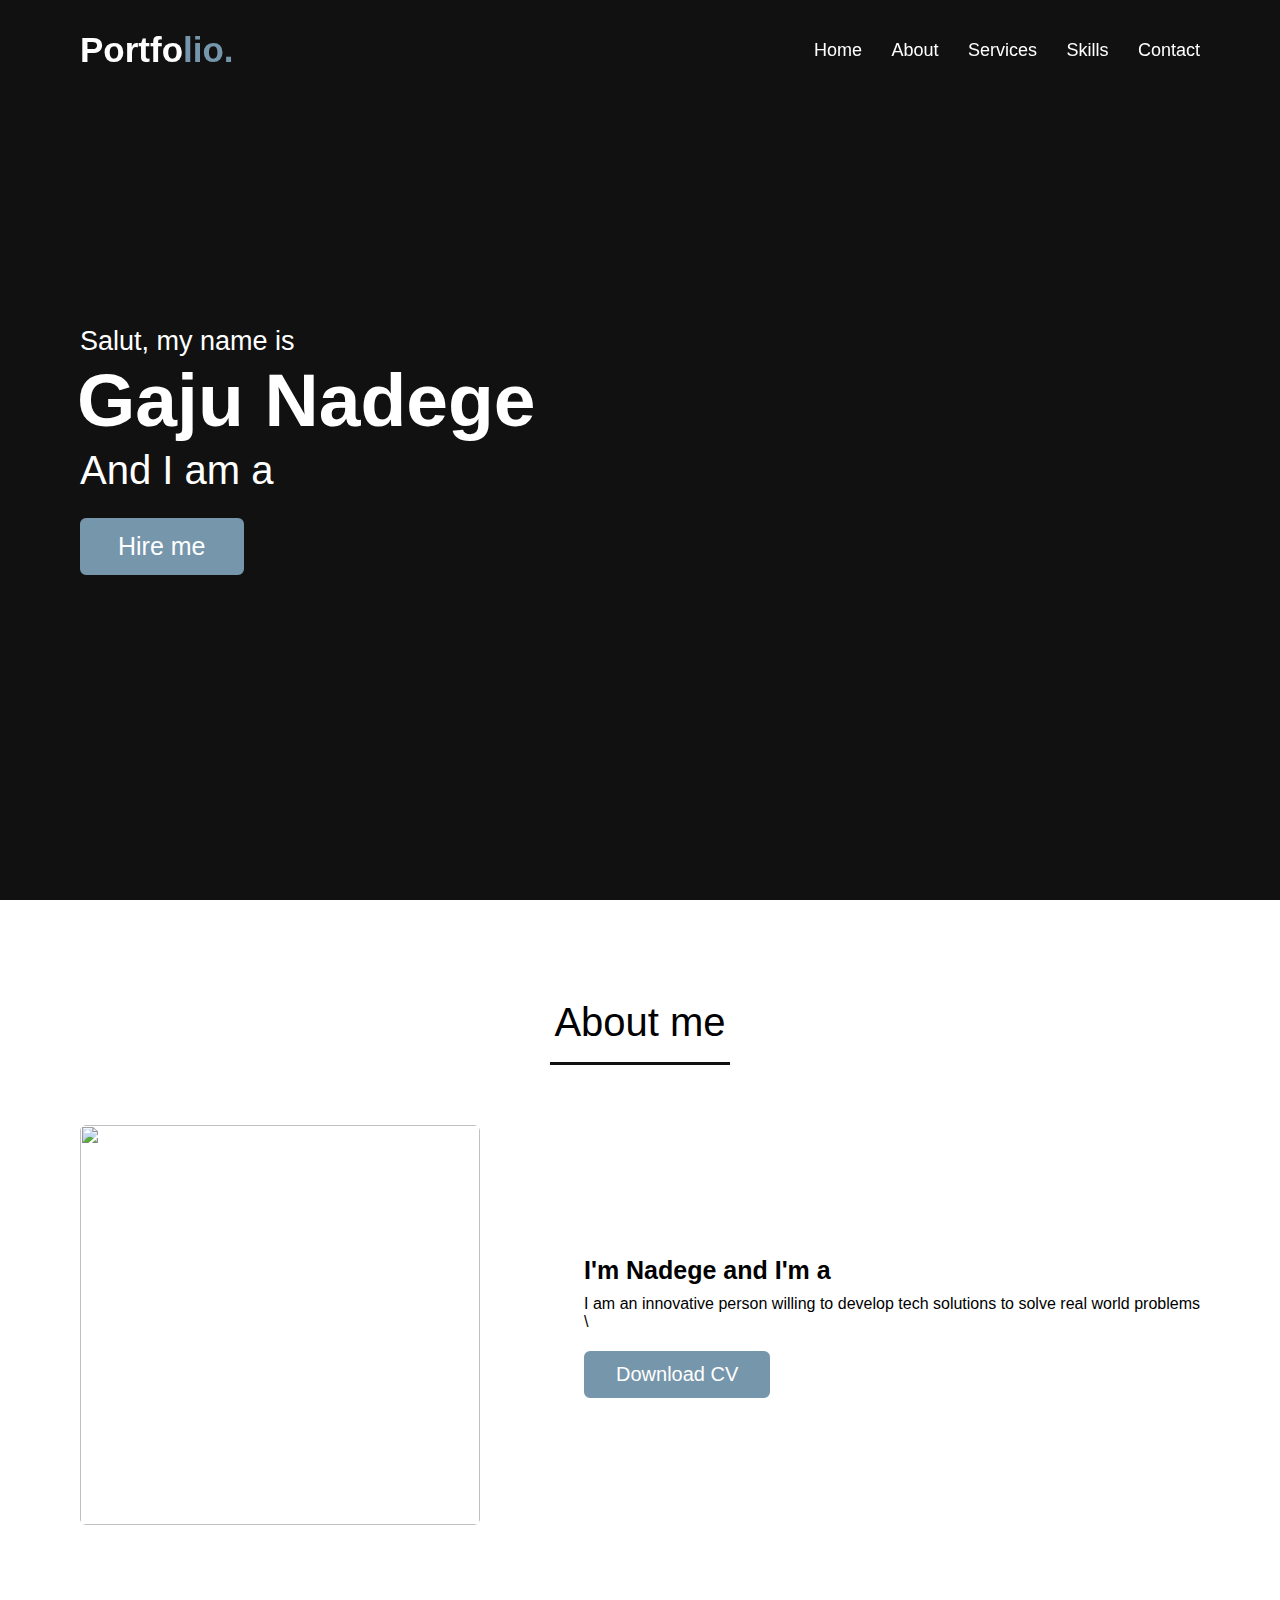
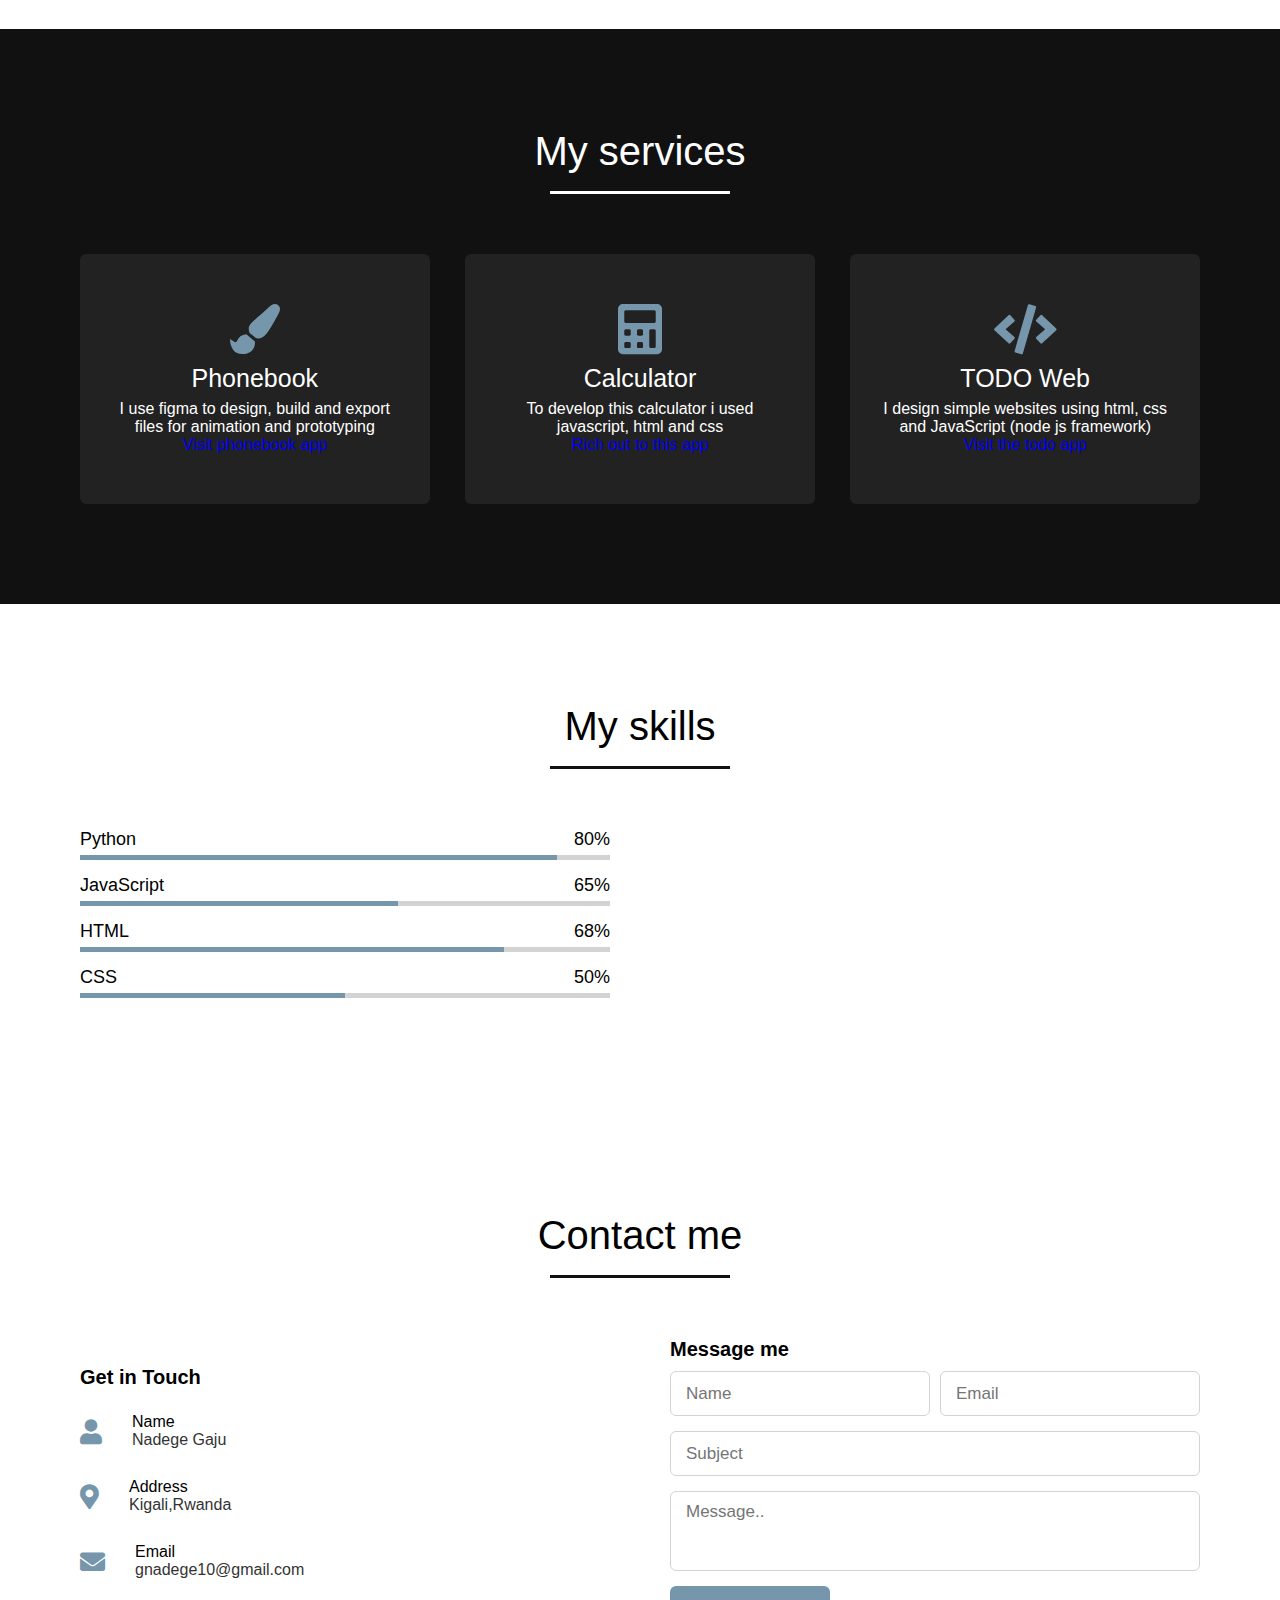
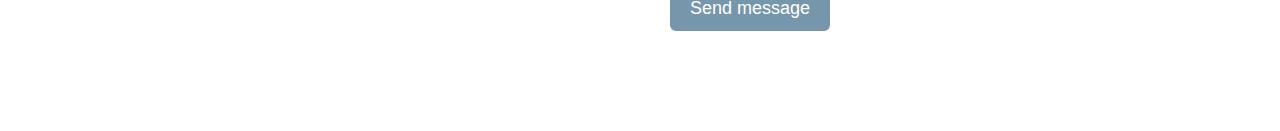
==== index.html @ 69587975 "commit" ====
<!DOCTYPE html>

<html lang="en">
<head>
    <meta charset="UTF-8">
    <meta name="viewport" content="width=device-width, initial-scale=1.0">
    <title>Personal Portfolio Website</title>
    <link rel="stylesheet" href="style.css">
    <link rel="stylesheet" href="https://cdnjs.cloudflare.com/ajax/libs/font-awesome/5.15.3/css/all.min.css"/>
    <script src="https://code.jquery.com/jquery-3.5.1.min.js"></script>
    <script src="https://cdnjs.cloudflare.com/ajax/libs/typed.js/2.0.11/typed.min.js"></script>
    <script src="https://cdnjs.cloudflare.com/ajax/libs/waypoints/4.0.1/jquery.waypoints.min.js"></script>
    <script src="https://cdnjs.cloudflare.com/ajax/libs/OwlCarousel2/2.3.4/owl.carousel.min.js"></script>
    <link rel="stylesheet" href="https://cdnjs.cloudflare.com/ajax/libs/OwlCarousel2/2.3.4/assets/owl.carousel.min.css"/>
</head>
<body>
    <div class="scroll-up-btn">
        <i class="fas fa-angle-up"></i>
    </div>
    <nav class="navbar">
        <div class="max-width">
            <div class="logo"><a href="#">Portfo<span>lio.</span></a></div>
            <ul class="menu">
                <li><a href="#home" class="menu-btn">Home</a></li>
                <li><a href="#about" class="menu-btn">About</a></li>
                <li><a href="#services" class="menu-btn">Services</a></li>
                <li><a href="#skills" class="menu-btn">Skills</a></li>
                <li><a href="#contact" class="menu-btn">Contact</a></li>
            </ul>
            <div class="menu-btn">
                <i class="fas fa-bars"></i>
            </div>
        </div>
    </nav>
    
    <section class="home" id="home">
        <div class="max-width">
            <div class="home-content">
                <div class="text-1">Salut, my name is</div>
                <div class="text-2">Gaju Nadege</div>
                <div class="text-3">And I am a <span class="typing"></span></div>
                <a href="#">Hire me</a>
            </div>
        </div>
    </section>
    
    <section class="about" id="about">
        <div class="max-width">
            <h2 class="title">About me</h2>
            <div class="about-content">
                <div class="column left">
                    <img src="images/IMG_3370-removebg-preview.png" alt="">
                </div>
                <div class="column right">
                    <div class="text">I'm Nadege and I'm a <span class="typing-2"></span></div>
                    <p> I am an innovative person willing to develop tech solutions to solve real world problems \</p>
                    <a href="./Nadege GCV (1).pdf">Download CV</a>
                </div>
            </div>
        </div>
    </section>
    <!-- services section start -->
    <section class="services" id="services">
        <div class="max-width">
            <h2 class="title">My services</h2>
            <div class="serv-content">
                <div class="card">
                    <div class="box">
                        <i class="fas fa-paint-brush"></i>
                        <div class="text">Phonebook</div>
                        <p>I use figma to design, build and export files for animation and prototyping</p>
                        <a href="./phonebook/index.html">Visit phonebook app</a>
                    </div>
                </div>
                <div class="card">
                    <div class="box">
                        <i class="fas fa-calculator"></i>
                        <div class="text">Calculator</div>
                        <p>To develop this calculator i used javascript, html and css</p>
                        <a href="./Calc/index.html">Rich out to this app</a>
                    </div>
                </div>
                <div class="card">
                    <div class="box">
                        <i class="fas fa-code"></i>
                        <div class="text">TODO Web</div>
                        <p>I design simple websites using html, css and JavaScript (node js framework)</p>
                        <a href="./todoapp/index.html">Visit the todo app</a>
                    </div>
                </div>
               </div>
            </div>
        </div>
    </section>
    
    <section class="skills" id="skills">
        <div class="max-width">
            <h2 class="title">My skills</h2>
            <div class="skills-content">
                
                <div class="column right">
                    <div class="bars">
                        <div class="info">
                            <span>Python</span>
                            <span>80%</span>
                        </div>
                        <div class="line python"></div>
                    </div>
                    <div class="bars">
                        <div class="info">
                            <span>JavaScript</span>
                            <span>65%</span>
                        </div>
                        <div class="line javascript"></div>
                    </div>
                    <div class="bars">
                        <div class="info">
                            <span>HTML</span>
                            <span>68%</span>
                        </div>
                        <div class="line html"></div>
                    </div>
                    <div class="bars">
                        <div class="info">
                            <span>CSS</span>
                            <span>50%</span>
                        </div>
                        
                    
                        <div class="line css"></div>
                    </div>
                </div>
            </div>
        </div>
    </section>

    
    
    <section class="contact" id="contact">
        <div class="max-width">
            <h2 class="title">Contact me</h2>
            <div class="contact-content">
                <div class="column left">
                    <div class="text">Get in Touch</div>
                    <div class="icons">
                        <div class="row">
                            <i class="fas fa-user"></i>
                            <div class="info">
                                <div class="head">Name</div>
                                <div class="sub-title">Nadege Gaju</div>
                            </div>
                        </div>
                        <div class="row">
                            <i class="fas fa-map-marker-alt"></i>
                            <div class="info">
                                <div class="head">Address</div>
                                <div class="sub-title">Kigali,Rwanda</div>
                            </div>
                        </div>
                        <div class="row">
                            <i class="fas fa-envelope"></i>
                            <div class="info">
                                <div class="head">Email</div>
                                <div class="sub-title">gnadege10@gmail.com</div>
                            </div>
                        </div>
                    </div>
                </div>
                <div class="column right">
                    <div class="text">Message me</div>
                    <form action="#">
                        <div class="fields">
                            <div class="field name">
                                <input type="text" placeholder="Name" required>
                            </div>
                            <div class="field email">
                                <input type="email" placeholder="Email" required>
                            </div>
                        </div>
                        <div class="field">
                            <input type="text" placeholder="Subject" required>
                        </div>
                        <div class="field textarea">
                            <textarea cols="30" rows="10" placeholder="Message.." required></textarea>
                        </div>
                        <div class="button-area">
                            <button type="submit">Send message</button>
                        </div>
                    </form>
                </div>
            </div>
        </div>
    </section>
    
    <script src="script.js"></script>
</body>
</html>
---- style.css ----
*{
    margin: 0;
    padding: 0;
    box-sizing: border-box;
    text-decoration: none;
}
html{
    scroll-behavior: smooth;
}


::-webkit-scrollbar {
    width: 10px;
}
::-webkit-scrollbar-track {
    background: #f1f1f1;
}
::-webkit-scrollbar-thumb {
    background: #888;
}

::-webkit-scrollbar-thumb:hover {
    background: #555;
}


section{
    padding: 100px 0;
}
.max-width{
    max-width: 1300px;
    padding: 0 80px;
    margin: auto;
}
.about, .services, .skills, .teams, .contact, footer{
    font-family: 'Poppins', sans-serif;
}
.about .about-content,
.services .serv-content,
.skills .skills-content,
.contact .contact-content{
    display: flex;
    flex-wrap: wrap;
    align-items: center;
    justify-content: space-between;
}
section .title{
    position: relative;
    text-align: center;
    font-size: 40px;
    font-weight: 500;
    margin-bottom: 60px;
    padding-bottom: 20px;
    font-family: 'Ubuntu', sans-serif;
}
section .title::before{
    content: "";
    position: absolute;
    bottom: 0px;
    left: 50%;
    width: 180px;
    height: 3px;
    background: #111;
    transform: translateX(-50%);
}
section .title::after{
    position: absolute;
    bottom: -8px;
    left: 50%;
    font-size: 20px;
    color: rgb(117, 110, 111);
    padding: 0 5px;
    background: #fff;
    transform: translateX(-50%);
}

/* navbar styling */
.navbar{
    position: fixed;
    width: 100%;
    z-index: 999;
    padding: 30px 0;
    font-family: 'Ubuntu', sans-serif;
    transition: all 0.3s ease;
}
.navbar.sticky{
    padding: 15px 0;
    background: rgb(118, 150, 171);
}
.navbar .max-width{
    display: flex;
    align-items: center;
    justify-content: space-between;
}
.navbar .logo a{
    color: #fff;
    font-size: 35px;
    font-weight: 600;
}
.navbar .logo a span{
    color: rgb(118, 150, 171);
    transition: all 0.3s ease;
}
.navbar.sticky .logo a span{
    color: #fff;
}
.navbar .menu li{
    list-style: none;
    display: inline-block;
}
.navbar .menu li a{
    display: block;
    color: #fff;
    font-size: 18px;
    font-weight: 500;
    margin-left: 25px;
    transition: color 0.3s ease;
}
.navbar .menu li a:hover{
    color:  rgb(118, 150, 171);
}
.navbar.sticky .menu li a:hover{
    color: #fff;
}

/* menu btn styling */
.menu-btn{
    color: #fff;
    font-size: 23px;
    cursor: pointer;
    display: none;
}
.scroll-up-btn{
    position: fixed;
    height: 45px;
    width: 42px;
    background:  rgb(118, 150, 171);
    right: 30px;
    bottom: 10px;
    text-align: center;
    line-height: 45px;
    color: #fff;
    z-index: 9999;
    font-size: 30px;
    border-radius: 6px;
    border-bottom-width: 2px;
    cursor: pointer;
    opacity: 0;
    pointer-events: none;
    transition: all 0.3s ease;
}
.scroll-up-btn.show{
    bottom: 30px;
    opacity: 1;
    pointer-events: auto;
}
.scroll-up-btn:hover{
    filter: brightness(90%);
}


/* home section*/
.home{
    display: flex;
   background-color: #111;
    height: 100vh;
    width: 100%;
    background-size: cover;
    background-position:  0px 0.005rem;
    color: #fff;
    min-height: 500px;
    background-size: cover;
    background-attachment: scroll;
    font-family: 'Ubuntu', sans-serif;
}
.home .max-width{
  width: 100%;
  display: flex;
}
.home .max-width .row{
  margin-right: 0;
}
.home .home-content .text-1{
    font-size: 27px;
}
.home .home-content .text-2{
    font-size: 75px;
    font-weight: 600;
    margin-left: -3px;
}
.home .home-content .text-3{
    font-size: 40px;
    margin: 5px 0;
}
.home .home-content .text-3 span{
    color:  rgb(118, 150, 171);
    font-weight: 500;
}
.home .home-content a{
    display: inline-block;
    background:  rgb(118, 150, 171);
    color: #fff;
    font-size: 25px;
    padding: 12px 36px;
    margin-top: 20px;
    font-weight: 400;
    border-radius: 6px;
    border: 2px solid  rgb(118, 150, 171);
    transition: all 0.3s ease;
}
.home .home-content a:hover{
    color:  rgb(118, 150, 171);
    background: none;
}

/* about section styling */

.about .about-content .left{
    width: 45%;
}
.about .about-content .left img{
    height: 400px;
    width: 400px;
    object-fit: cover;
    border-radius: 6px;
}
.about .about-content .right{
    width: 55%;
}
.about .about-content .right .text{
    font-size: 25px;
    font-weight: 600;
    margin-bottom: 10px;
}
.about .about-content .right .text span{
    color:  rgb(118, 150, 171);
}
.about .about-content .right p{
    text-align: justify;
}
.about .about-content .right a{
    display: inline-block;
    background:  rgb(118, 150, 171);
    color: #fff;
    font-size: 20px;
    font-weight: 500;
    padding: 10px 30px;
    margin-top: 20px;
    border-radius: 6px;
    border: 2px solid  rgb(118, 150, 171);
    transition: all 0.3s ease;
}
.about .about-content .right a:hover{
    color: rgb(118, 150, 171);
    background: none;
}

/* services section styling */
.services, .teams{
    color:#fff;
    background: #111;
}
.services .title::before,
.teams .title::before{
    background: #fff;
}

.services .serv-content .card{
    width: calc(33% - 20px);
    background: #222;
    text-align: center;
    border-radius: 6px;
    padding: 50px 25px;
    cursor: pointer;
    transition: all 0.3s ease;
}
.services .serv-content .card:hover{
    background: rgb(118, 150, 171);
}
.services .serv-content .card .box{
    transition: all 0.3s ease;
}
.services .serv-content .card:hover .box{
    transform: scale(1.05);
}
.services .serv-content .card i{
    font-size: 50px;
    color: rgb(118, 150, 171);
    transition: color 0.3s ease;
}
.services .serv-content .card:hover i{
    color: #fff;
}
.services .serv-content .card .text{
    font-size: 25px;
    font-weight: 500;
    margin: 10px 0 7px 0;
}

/* skills section */


.skills .skills-content .column{
    width: calc(50% - 30px);
}


.skills .skills-content .left .text{
    font-size: 20px;
    font-weight: 600;
    margin-bottom: 10px;
}
.skills .skills-content .left p{
    text-align: justify;
}
.skills .skills-content .left a{
    display: inline-block;
    background:  rgb(118, 150, 171);
    color:  rgb(118, 150, 171);
    font-size: 18px;
    font-weight: 500;
    padding: 8px 16px;
    margin-top: 20px;
    border-radius: 6px;
    border: 2px solid  rgb(118, 150, 171);
    transition: all 0.3s ease;
}
.skills .skills-content .left a:hover{
    color:  rgb(118, 150, 171);
    background: none;
}

.skills .skills-content .right .bars{
    margin-bottom: 15px;
}
.skills .skills-content .right .info{
    display: flex;
    margin-bottom: 5px;
    align-items: center;
    justify-content: space-between;
}
.skills .skills-content .right span{
    font-weight: 500;
    font-size: 18px;
}
.skills .skills-content .right .line{
    height: 5px;
    width: 100%;
    background: lightgrey;
    position: relative;
}
.skills .skills-content .right .line::before{
    content: "";
    position: absolute;
    height: 100%;
    left: 0;
    top: 0;
    background:  rgb(118, 150, 171);
}
.skills-content .right .python::before{
    width: 90%;
}
.skills-content .right .javascript::before{
    width: 60%;
}
.skills-content .right .html::before{
    width: 80%;
}
.skills-content .right .css::before{
    width: 50%;
}



/* contact section */

.contact .contact-content .column{
    width: calc(50% - 30px);
}
.contact .contact-content .text{
    font-size: 20px;
    font-weight: 600;
    margin-bottom: 10px;
}
.contact .contact-content .left p{
    text-align: justify;
}
.contact .contact-content .left .icons{
    margin: 10px 0;
}
.contact .contact-content .row{
    display: flex;
    height: 65px;
    align-items: center;
}
.contact .contact-content .row .info{
    margin-left: 30px;
}
.contact .contact-content .row i{
    font-size: 25px;
    color:  rgb(118, 150, 171);
}
.contact .contact-content .info .head{
    font-weight: 500;
}
.contact .contact-content .info .sub-title{
    color: #333;
}
.contact .right form .fields{
    display: flex;
}
.contact .right form .field,
.contact .right form .fields .field{
    height: 45px;
    width: 100%;
    margin-bottom: 15px;
}
.contact .right form .textarea{
    height: 80px;
    width: 100%;
}
.contact .right form .name{
    margin-right: 10px;
}
.contact .right form .field input,
.contact .right form .textarea textarea{
    height: 100%;
    width: 100%;
    border: 1px solid lightgrey;
    border-radius: 6px;
    outline: none;
    padding: 0 15px;
    font-size: 17px;
    font-family: 'Poppins', sans-serif;
    transition: all 0.3s ease;
}
.contact .right form .field input:focus,
.contact .right form .textarea textarea:focus{
    border-color: #b3b3b3;
}
.contact .right form .textarea textarea{
  padding-top: 10px;
  resize: none;
}
.contact .right form .button-area{
  display: flex;
  align-items: center;
}
.right form .button-area button{
  color: #fff;
  display: block;
  width: 160px!important;
  height: 45px;
  outline: none;
  font-size: 18px;
  font-weight: 500;
  border-radius: 6px;
  cursor: pointer;
  flex-wrap: nowrap;
  background:  rgb(118, 150, 171);
  border: 2px solid  rgb(118, 150, 171);
  transition: all 0.3s ease;
}
.right form .button-area button:hover{
  color:  rgb(118, 150, 171);
  background: none;
}

/* responsive media query start */
@media (max-width: 1104px) {
    .about .about-content .left img{
        height: 350px;
        width: 350px;
    }
}

@media (max-width: 991px) {
    .max-width{
        padding: 0 50px;
    }
}
@media (max-width: 947px){
    .menu-btn{
        display: block;
        z-index: 999;
    }
    .menu-btn i.active:before{
        content: "\f00d";
    }
    .navbar .menu{
        position: fixed;
        height: 100vh;
        width: 100%;
        left: -100%;
        top: 0;
        background: #111;
        text-align: center;
        padding-top: 80px;
        transition: all 0.3s ease;
    }
    .navbar .menu.active{
        left: 0;
    }
    .navbar .menu li{
        display: block;
    }
    .navbar .menu li a{
        display: inline-block;
        margin: 20px 0;
        font-size: 25px;
    }
    .home .home-content .text-2{
        font-size: 70px;
    }
    .home .home-content .text-3{
        font-size: 35px;
    }
    .home .home-content a{
        font-size: 23px;
        padding: 10px 30px;
    }
    .max-width{
        max-width: 930px;
    }
    .about .about-content .column{
        width: 100%;
    }
    .about .about-content .left{
        display: flex;
        justify-content: center;
        margin: 0 auto 60px;
    }
    .about .about-content .right{
        flex: 100%;
    }
    .services .serv-content .card{
        width: calc(50% - 10px);
        margin-bottom: 20px;
    }
    .skills .skills-content .column,
    .contact .contact-content .column{
        width: 100%;
        margin-bottom: 35px;
    }
}

@media (max-width: 690px) {
    .max-width{
        padding: 0 23px;
    }
    .home .home-content .text-2{
        font-size: 60px;
    }
    .home .home-content .text-3{
        font-size: 32px;
    }
    .home .home-content a{
        font-size: 20px;
    }
    .services .serv-content .card{
        width: 100%;
    }
}

@media (max-width: 500px) {
    .home .home-content .text-2{
        font-size: 50px;
    }
    .home .home-content .text-3{
        font-size: 27px;
    }
    .about .about-content .right .text,
    .skills .skills-content .left .text{
        font-size: 19px;
    }
    .contact .right form .fields{
        flex-direction: column;
    }
    .contact .right form .name,
    .contact .right form .email{
        margin: 0;
    }
    .right form .error-box{
       width: 150px;
    }
    .scroll-up-btn{
        right: 15px;
        bottom: 15px;
        height: 38px;
        width: 35px;
        font-size: 23px;
        line-height: 38px;
    }
}
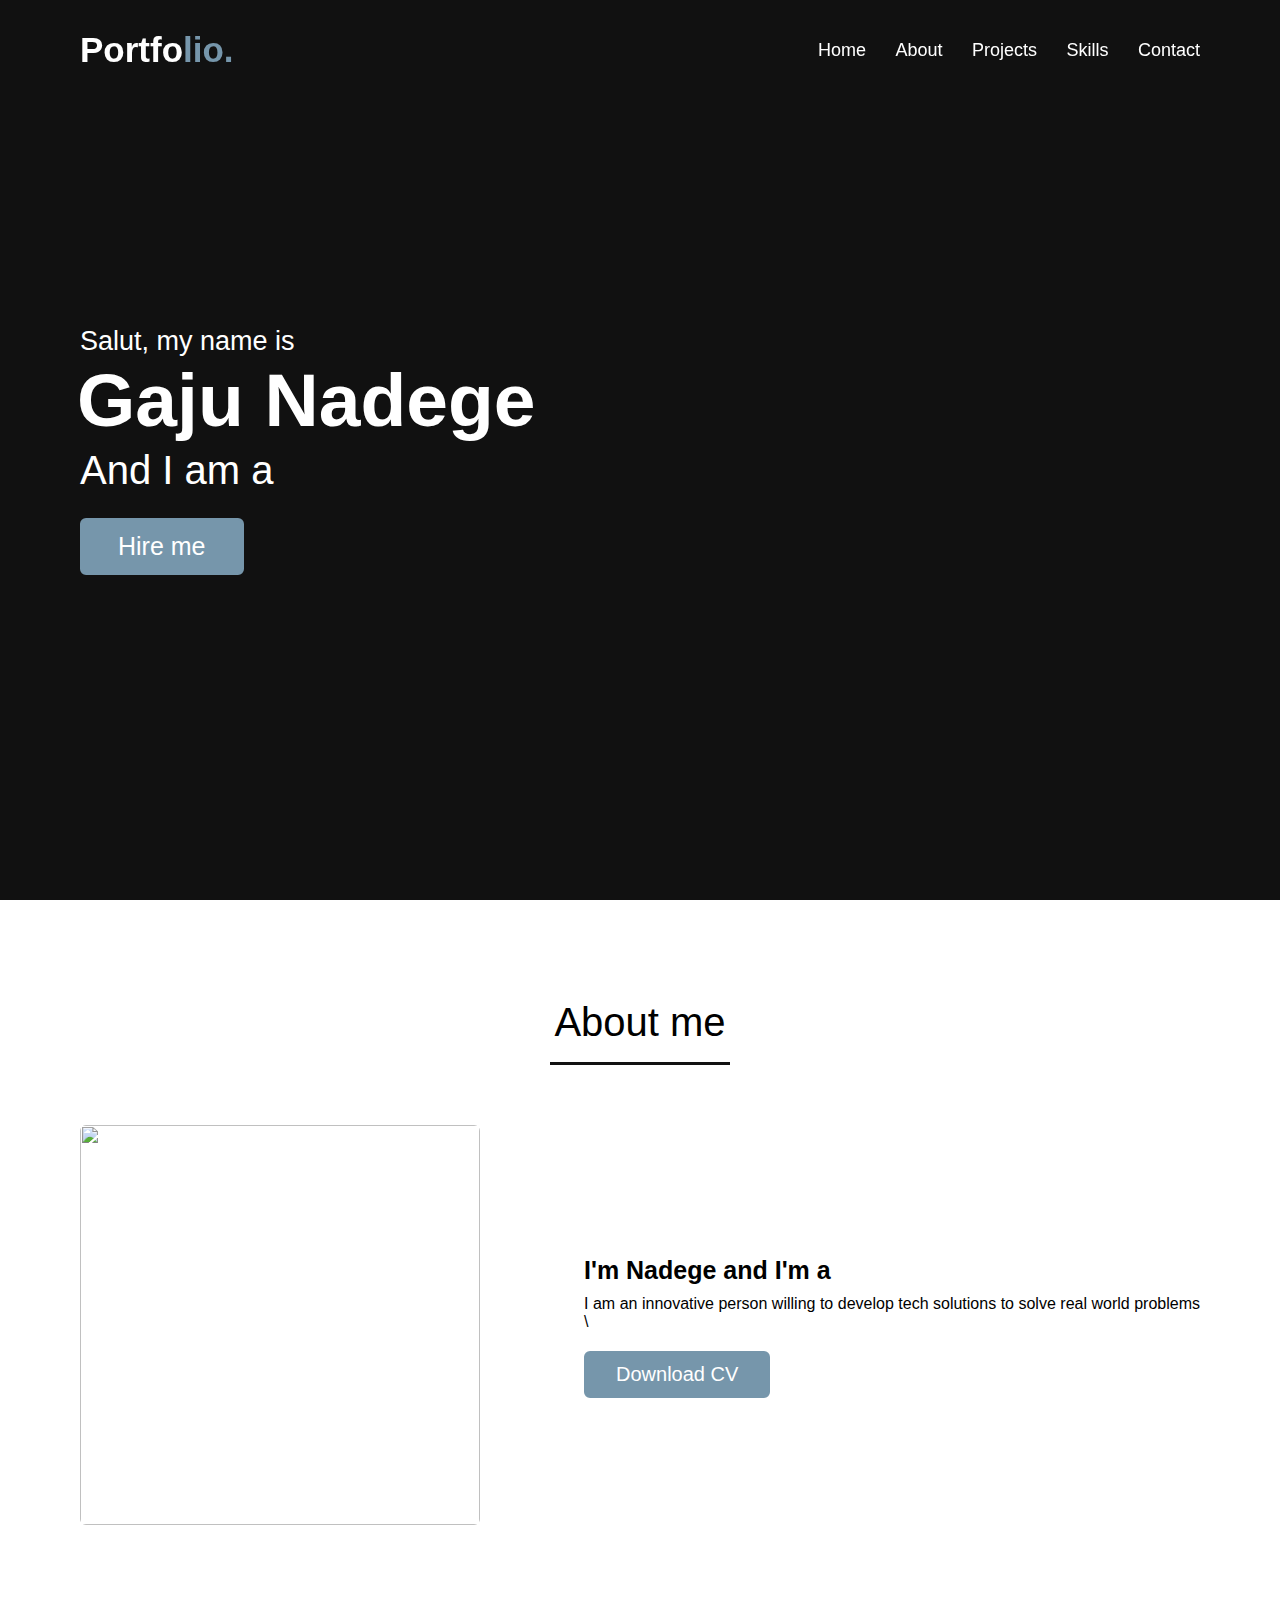
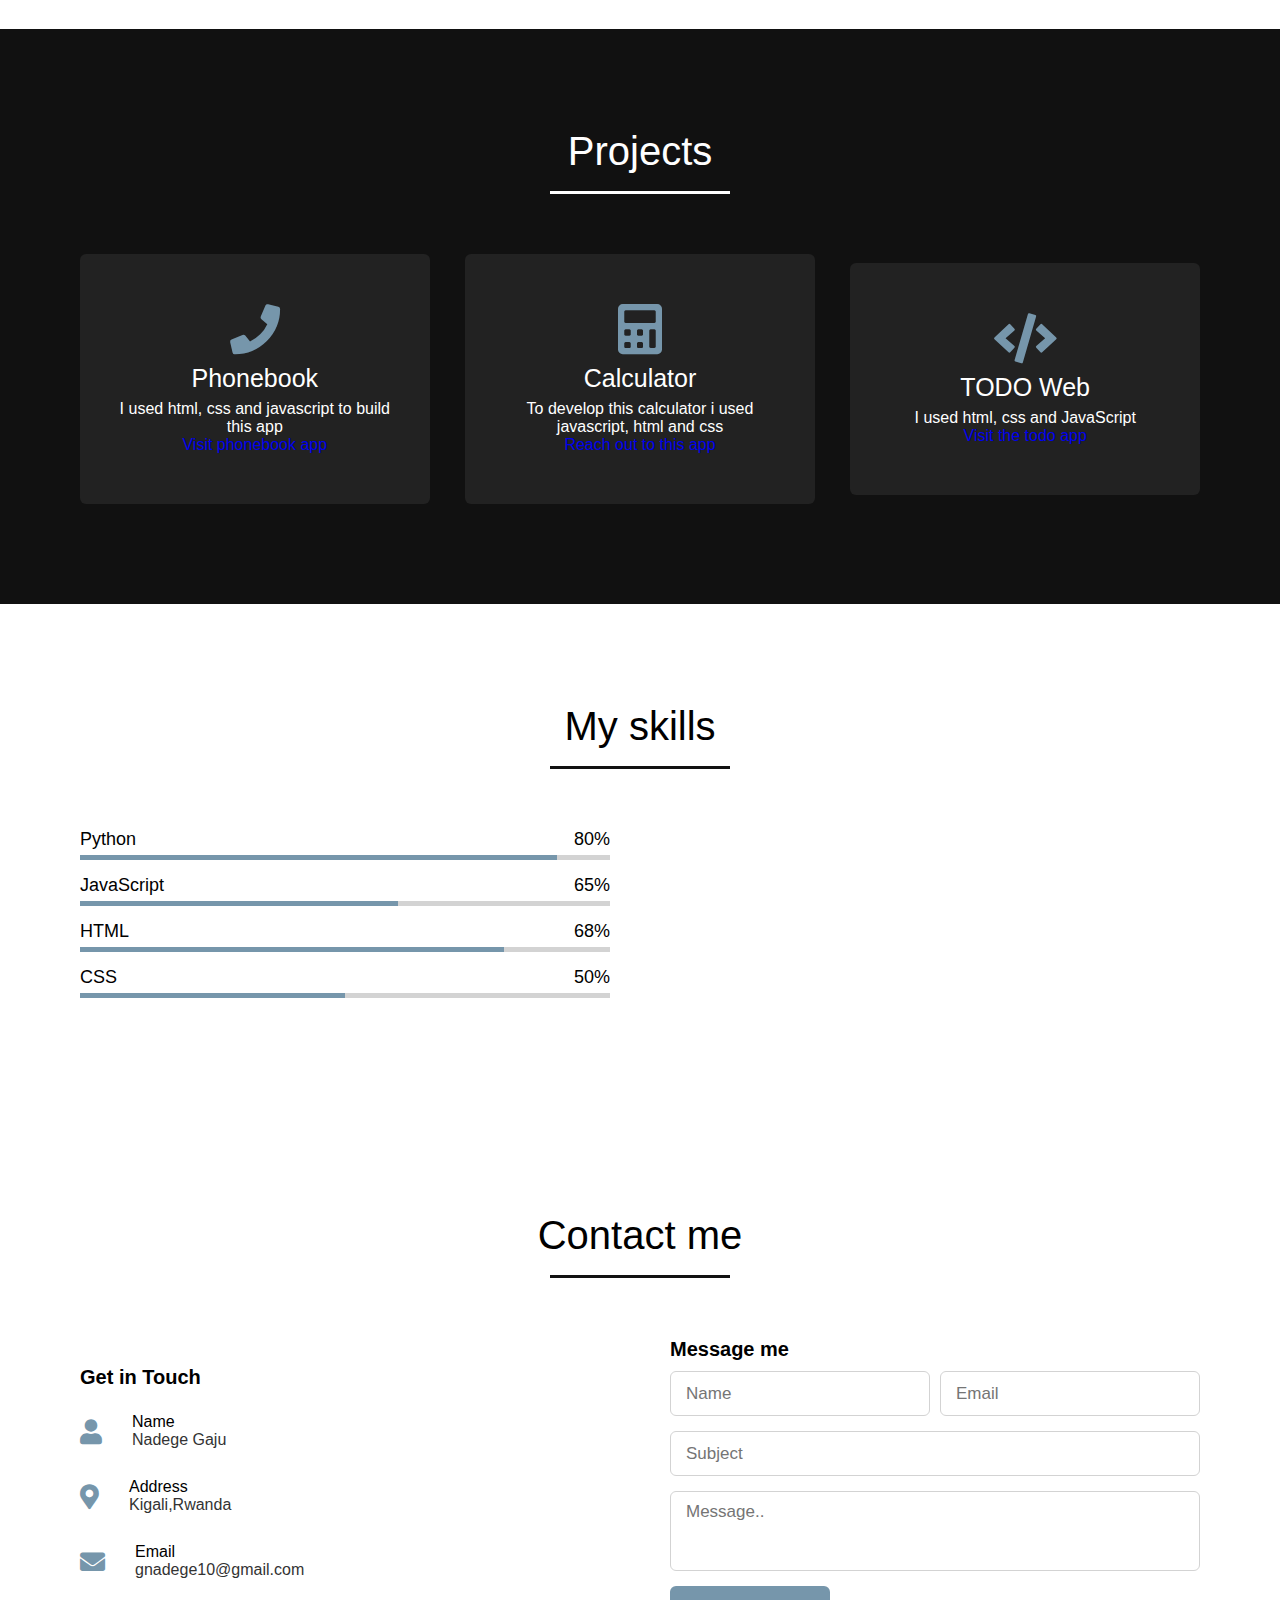
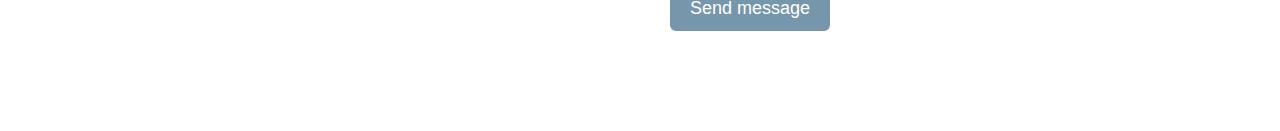
==== commit 290bacf4: "commit" ====
--- a/index.html
+++ b/index.html
@@ -23,7 +23,7 @@
             <ul class="menu">
                 <li><a href="#home" class="menu-btn">Home</a></li>
                 <li><a href="#about" class="menu-btn">About</a></li>
-                <li><a href="#services" class="menu-btn">Services</a></li>
+                <li><a href="#services" class="menu-btn">Projects</a></li>
                 <li><a href="#skills" class="menu-btn">Skills</a></li>
                 <li><a href="#contact" class="menu-btn">Contact</a></li>
             </ul>
@@ -62,13 +62,13 @@
     <!-- services section start -->
     <section class="services" id="services">
         <div class="max-width">
-            <h2 class="title">My services</h2>
+            <h2 class="title">Projects</h2>
             <div class="serv-content">
                 <div class="card">
                     <div class="box">
-                        <i class="fas fa-paint-brush"></i>
+                        <i class="fas fa-phone"></i>
                         <div class="text">Phonebook</div>
-                        <p>I use figma to design, build and export files for animation and prototyping</p>
+                        <p>I used html, css and javascript to build this app</p>
                         <a href="./phonebook/index.html">Visit phonebook app</a>
                     </div>
                 </div>
@@ -77,14 +77,14 @@
                         <i class="fas fa-calculator"></i>
                         <div class="text">Calculator</div>
                         <p>To develop this calculator i used javascript, html and css</p>
-                        <a href="./Calc/index.html">Rich out to this app</a>
+                        <a href="./Calc/index.html">Reach out to this app</a>
                     </div>
                 </div>
                 <div class="card">
                     <div class="box">
                         <i class="fas fa-code"></i>
                         <div class="text">TODO Web</div>
-                        <p>I design simple websites using html, css and JavaScript (node js framework)</p>
+                        <p>I used html, css and JavaScript</p>
                         <a href="./todoapp/index.html">Visit the todo app</a>
                     </div>
                 </div>
--- a/style.css
+++ b/style.css
@@ -290,7 +290,7 @@
     transition: color 0.3s ease;
 }
 .services .serv-content .card:hover i{
-    color: #fff;
+    color: rgb(18, 8, 8);
 }
 .services .serv-content .card .text{
     font-size: 25px;
